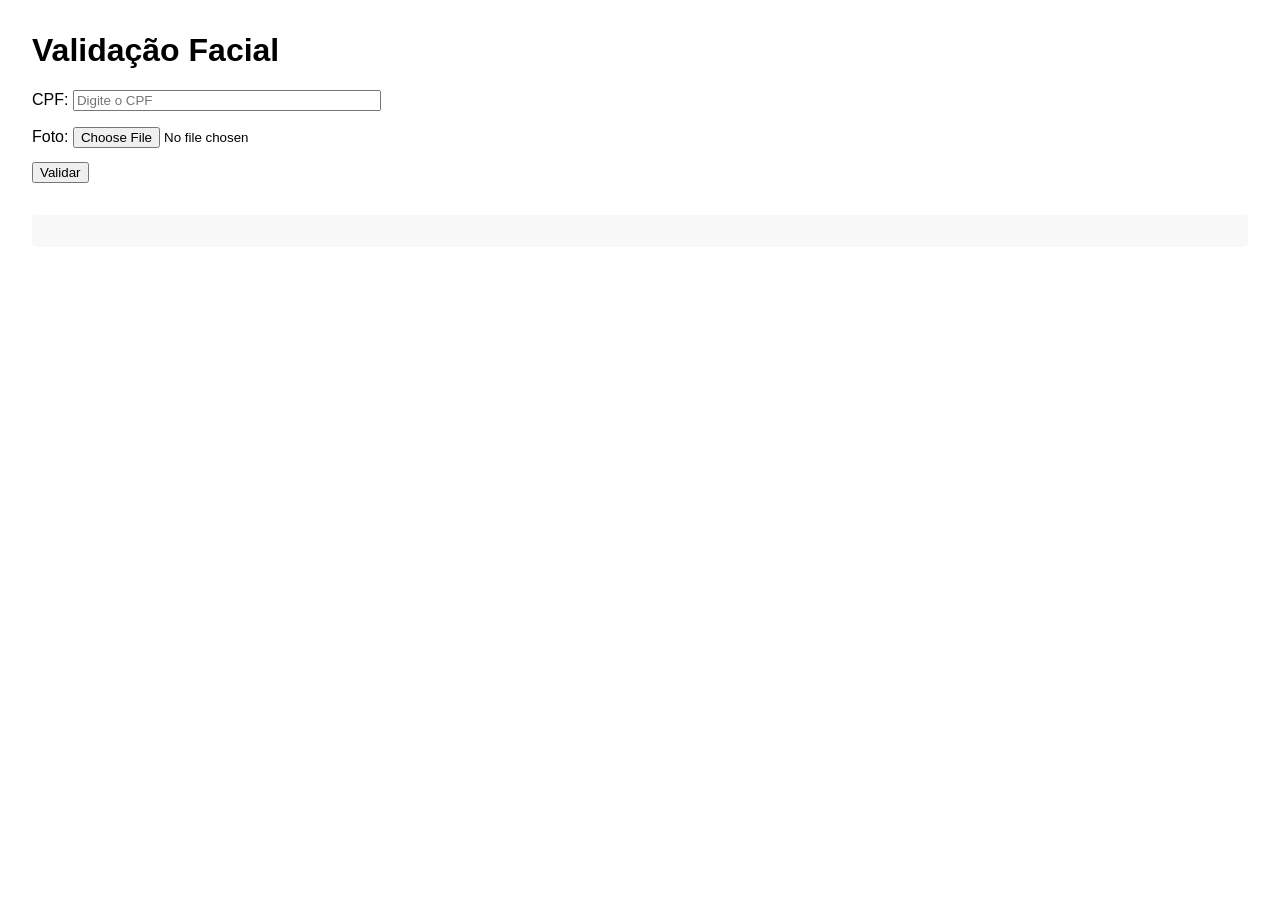
==== src/main/resources/static/facial.html @ 85809900 "[ADD] facial.html [FIX] FacialPfService" ====
<!DOCTYPE html>
<html lang="pt-br">
<head>
    <meta charset="UTF-8">
    <title>Validação Facial - DataValid</title>
    <style>
        body { font-family: Arial, sans-serif; margin: 2em; }
        label { display: block; margin-top: 1em; }
        input[type=text] { width: 300px; }
        button { margin-top: 1em; }
        #result { margin-top: 2em; white-space: pre-wrap; background: #f8f8f8; padding: 1em; border-radius: 5px; }
    </style>
</head>
<body>
    <h1>Validação Facial</h1>
    <form id="facialForm">
        <label>CPF:
            <input type="text" id="cpf" name="cpf" required maxlength="14" placeholder="Digite o CPF">
        </label>
        <label>Foto:
            <input type="file" id="photo" name="photo" accept="image/*" required>
        </label>
        <button type="submit">Validar</button>
    </form>
    <div id="result"></div>
    <script>
    document.getElementById('facialForm').onsubmit = async function(e) {
        e.preventDefault();
        const cpf = document.getElementById('cpf').value;
        const photoInput = document.getElementById('photo');
        const resultDiv = document.getElementById('result');
        resultDiv.textContent = 'Enviando...';
        const formData = new FormData();
        formData.append('cpf', cpf);
        if (photoInput.files.length > 0) {
            formData.append('photo', photoInput.files[0]);
        }
        try {
            const resp = await fetch('/api/datavalid/facial/pf', {
                method: 'POST',
                body: formData
            });
            const text = await resp.text();
            resultDiv.textContent = `Status: ${resp.status}\n` + text;
        } catch (err) {
            resultDiv.textContent = 'Erro: ' + err;
        }
    };
    </script>
</body>
</html>
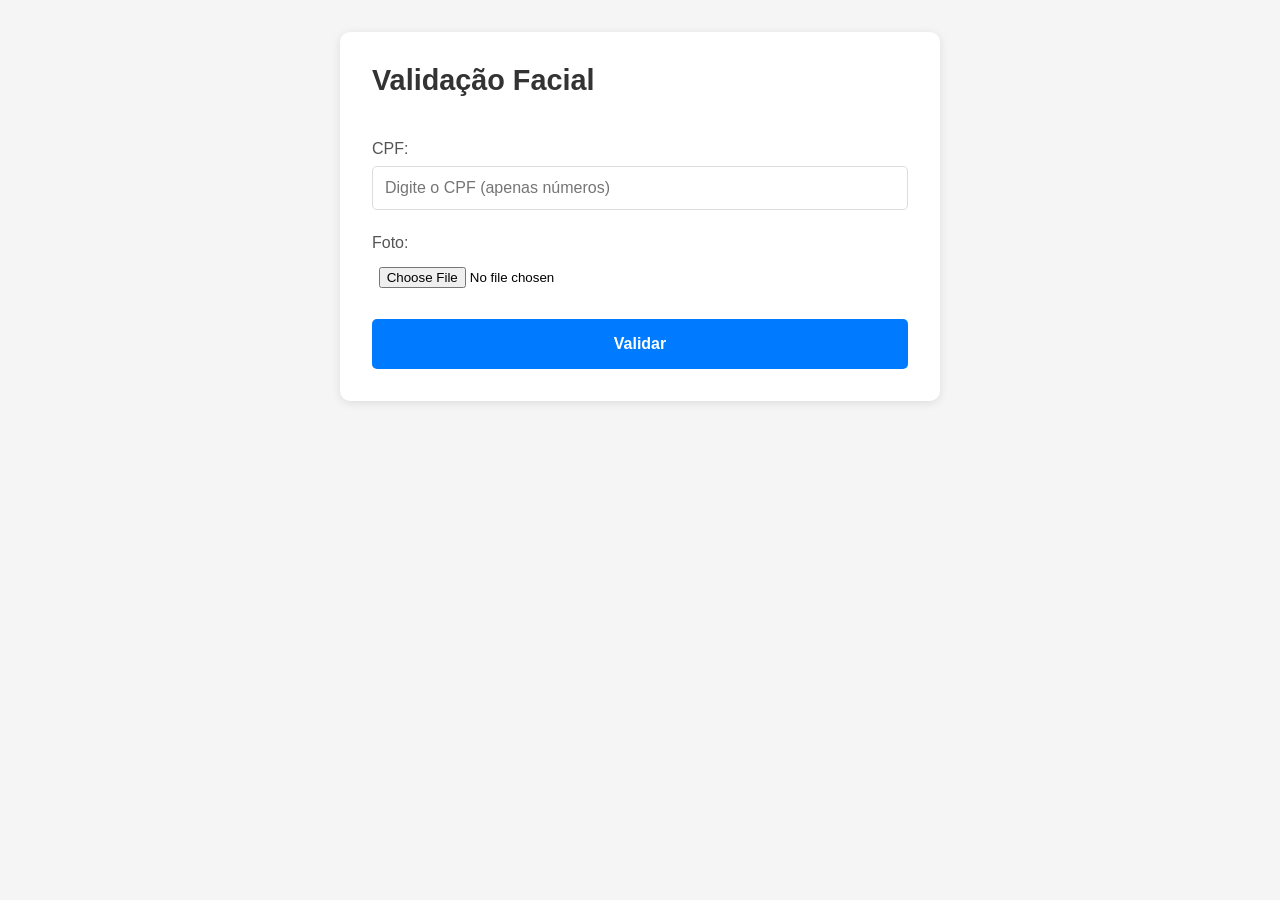
==== commit d87e8dfd: "[FIX] Exceções e facial.html" ====
--- a/src/main/resources/static/facial.html
+++ b/src/main/resources/static/facial.html
@@ -2,50 +2,411 @@
 <html lang="pt-br">
 <head>
     <meta charset="UTF-8">
+    <meta name="viewport" content="width=device-width, initial-scale=1.0">
     <title>Validação Facial - DataValid</title>
     <style>
-        body { font-family: Arial, sans-serif; margin: 2em; }
-        label { display: block; margin-top: 1em; }
-        input[type=text] { width: 300px; }
-        button { margin-top: 1em; }
-        #result { margin-top: 2em; white-space: pre-wrap; background: #f8f8f8; padding: 1em; border-radius: 5px; }
+        * { margin: 0; padding: 0; box-sizing: border-box; }
+        body { 
+            font-family: -apple-system, BlinkMacSystemFont, 'Segoe UI', Roboto, Arial, sans-serif;
+            background: #f5f5f5;
+            padding: 2em;
+        }
+        .container {
+            max-width: 600px;
+            margin: 0 auto;
+            background: white;
+            padding: 2em;
+            border-radius: 10px;
+            box-shadow: 0 2px 10px rgba(0,0,0,0.1);
+        }
+        h1 {
+            color: #333;
+            margin-bottom: 1.5em;
+            font-size: 1.8em;
+        }
+        .form-group {
+            margin-bottom: 1.5em;
+        }
+        label {
+            display: block;
+            margin-bottom: 0.5em;
+            color: #555;
+            font-weight: 500;
+        }
+        input[type=text] {
+            width: 100%;
+            padding: 0.75em;
+            border: 1px solid #ddd;
+            border-radius: 5px;
+            font-size: 1em;
+        }
+        input[type=file] {
+            width: 100%;
+            padding: 0.5em;
+        }
+        button {
+            width: 100%;
+            padding: 1em;
+            background: #007bff;
+            color: white;
+            border: none;
+            border-radius: 5px;
+            font-size: 1em;
+            font-weight: 600;
+            cursor: pointer;
+            transition: background 0.3s;
+        }
+        button:hover { background: #0056b3; }
+        
+        /* Resultado Visual */
+        .result-container {
+            margin-top: 2em;
+            display: none;
+        }
+        .result-container.show { display: block; }
+        
+        .result-header {
+            background: #f8f9fa;
+            padding: 2em;
+            border-radius: 10px;
+            text-align: center;
+            margin-bottom: 1.5em;
+        }
+        
+        .profile-photo {
+            width: 120px;
+            height: 120px;
+            border-radius: 50%;
+            object-fit: cover;
+            border: 4px solid #fff;
+            box-shadow: 0 4px 10px rgba(0,0,0,0.15);
+            margin-bottom: 1em;
+        }
+        
+        .probability-container {
+            display: inline-block;
+            position: relative;
+            margin-top: 1em;
+        }
+        
+        .probability-circle {
+            width: 150px;
+            height: 150px;
+            border-radius: 50%;
+            background: conic-gradient(#28a745 0deg, #28a745 calc(var(--probability) * 3.6deg), #e9ecef calc(var(--probability) * 3.6deg));
+            display: flex;
+            align-items: center;
+            justify-content: center;
+            position: relative;
+        }
+        
+        .probability-inner {
+            width: 120px;
+            height: 120px;
+            background: white;
+            border-radius: 50%;
+            display: flex;
+            flex-direction: column;
+            align-items: center;
+            justify-content: center;
+        }
+        
+        .probability-value {
+            font-size: 2em;
+            font-weight: bold;
+            color: #28a745;
+        }
+        
+        .probability-label {
+            font-size: 0.8em;
+            color: #666;
+            margin-top: 0.2em;
+        }
+        
+        .probability-text {
+            margin-top: 0.5em;
+            font-size: 0.9em;
+            color: #28a745;
+            font-weight: 600;
+        }
+        
+        .dados-principais {
+            background: #f8f9fa;
+            padding: 1.5em;
+            border-radius: 10px;
+        }
+        
+        .dados-header {
+            font-size: 1.1em;
+            color: #333;
+            margin-bottom: 1em;
+            font-weight: 600;
+            display: flex;
+            align-items: center;
+        }
+        
+        .dados-header .info-icon {
+            width: 20px;
+            height: 20px;
+            background: #6c757d;
+            color: white;
+            border-radius: 50%;
+            display: inline-flex;
+            align-items: center;
+            justify-content: center;
+            font-size: 0.8em;
+            margin-left: auto;
+        }
+        
+        .dado-item {
+            display: flex;
+            align-items: center;
+            padding: 1em;
+            background: white;
+            border-radius: 8px;
+            margin-bottom: 0.5em;
+        }
+        
+        .check-icon {
+            width: 24px;
+            height: 24px;
+            background: #28a745;
+            border-radius: 50%;
+            display: flex;
+            align-items: center;
+            justify-content: center;
+            margin-right: 1em;
+            flex-shrink: 0;
+        }
+        
+        .check-icon::after {
+            content: '✓';
+            color: white;
+            font-weight: bold;
+            font-size: 0.9em;
+        }
+        
+        .dado-content {
+            flex: 1;
+        }
+        
+        .dado-label {
+            font-size: 0.85em;
+            color: #666;
+            margin-bottom: 0.2em;
+        }
+        
+        .dado-value {
+            font-size: 1em;
+            color: #333;
+            font-weight: 500;
+        }
+        
+        .error-message {
+            background: #f8d7da;
+            color: #721c24;
+            padding: 1em;
+            border-radius: 5px;
+            margin-top: 1em;
+        }
+        
+        .loading {
+            text-align: center;
+            padding: 2em;
+            color: #666;
+        }
     </style>
 </head>
 <body>
-    <h1>Validação Facial</h1>
-    <form id="facialForm">
-        <label>CPF:
-            <input type="text" id="cpf" name="cpf" required maxlength="14" placeholder="Digite o CPF">
-        </label>
-        <label>Foto:
-            <input type="file" id="photo" name="photo" accept="image/*" required>
-        </label>
-        <button type="submit">Validar</button>
-    </form>
-    <div id="result"></div>
+    <div class="container">
+        <h1>Validação Facial</h1>
+        <form id="facialForm">
+            <div class="form-group">
+                <label for="cpf">CPF:</label>
+                <input type="text" id="cpf" name="cpf" required maxlength="14" placeholder="Digite o CPF (apenas números)">
+            </div>
+            <div class="form-group">
+                <label for="photo">Foto:</label>
+                <input type="file" id="photo" name="photo" accept="image/*" required>
+            </div>
+            <button type="submit">Validar</button>
+        </form>
+        
+        <div id="result" class="result-container">
+            <!-- Resultado será inserido aqui -->
+        </div>
+    </div>
+    
     <script>
     document.getElementById('facialForm').onsubmit = async function(e) {
         e.preventDefault();
         const cpf = document.getElementById('cpf').value;
         const photoInput = document.getElementById('photo');
         const resultDiv = document.getElementById('result');
-        resultDiv.textContent = 'Enviando...';
+        
+        // Mostra loading
+        resultDiv.className = 'result-container show';
+        resultDiv.innerHTML = '<div class="loading">Enviando...</div>';
+        
+        // Cria FormData
         const formData = new FormData();
         formData.append('cpf', cpf);
+        
+        // Cria URL da imagem para preview
+        let photoUrl = '';
         if (photoInput.files.length > 0) {
             formData.append('photo', photoInput.files[0]);
-        }
+            photoUrl = URL.createObjectURL(photoInput.files[0]);
+        }
+        
         try {
             const resp = await fetch('/api/datavalid/facial/pf', {
                 method: 'POST',
                 body: formData
             });
-            const text = await resp.text();
-            resultDiv.textContent = `Status: ${resp.status}\n` + text;
+            
+            if (resp.ok) {
+                const data = await resp.json();
+                displayResult(data, photoUrl, cpf);
+            } else {
+                const errorText = await resp.text();
+                resultDiv.innerHTML = `<div class="error-message">Erro ${resp.status}: ${errorText}</div>`;
+            }
         } catch (err) {
-            resultDiv.textContent = 'Erro: ' + err;
+            resultDiv.innerHTML = `<div class="error-message">Erro: ${err.message}</div>`;
         }
     };
+    
+    function displayResult(data, photoUrl, cpf) {
+        const resultDiv = document.getElementById('result');
+        
+        // Debug: mostra a resposta completa no console
+        console.log('Resposta da API:', data);
+        
+        // Extrai dados da biometria facial
+        let probability = 0;
+        let probabilityLabel = 'Baixa probabilidade';
+        let vivacidade = '';
+        let disponivel = false;
+        
+        if (data.biometria_facial) {
+            // Similaridade vem como decimal entre 0 e 1, converte para percentual inteiro
+            if (data.biometria_facial.similaridade !== undefined && data.biometria_facial.similaridade !== null) {
+                probability = Math.round(data.biometria_facial.similaridade * 100);
+            }
+            
+            // Define o texto baseado na probabilidade conforme tabela
+            // Altíssima: 100% - 93%
+            // Alta: 92,99% - 85%
+            // Baixa: 84,99% - 32%
+            // Baixíssima: 31,99% - 0%
+            if (probability >= 93) {
+                probabilityLabel = 'Altíssima probabilidade';
+            } else if (probability >= 85) {
+                probabilityLabel = 'Alta probabilidade';
+            } else if (probability >= 32) {
+                probabilityLabel = 'Baixa probabilidade';
+            } else {
+                probabilityLabel = 'Baixíssima probabilidade';
+            }
+            
+            vivacidade = data.biometria_facial.vivacidade || '';
+            disponivel = data.biometria_facial.disponivel || false;
+        }
+        
+        const html = `
+            <div class="result-header">
+                ${photoUrl ? `<img src="${photoUrl}" alt="Foto" class="profile-photo">` : ''}
+                
+                <div class="probability-container">
+                    <div class="probability-circle" style="--probability: ${probability}">
+                        <div class="probability-inner">
+                            <div class="probability-value">${probability}%</div>
+                        </div>
+                    </div>
+                    <div class="probability-text">${probabilityLabel}</div>
+                </div>
+            </div>
+            
+            <div class="dados-principais">
+                <div class="dados-header">
+                    Dados principais
+                    <span class="info-icon">i</span>
+                </div>
+                
+                <div class="dado-item">
+                    <div class="check-icon"></div>
+                    <div class="dado-content">
+                        <div class="dado-label">CPF</div>
+                        <div class="dado-value">${cpf}</div>
+                    </div>
+                </div>
+                
+                ${vivacidade ? `
+                <div class="dado-item">
+                    <div class="check-icon"></div>
+                    <div class="dado-content">
+                        <div class="dado-label">Vivacidade</div>
+                        <div class="dado-value">${vivacidade}</div>
+                    </div>
+                </div>
+                ` : ''}
+                
+                ${data.rfb_existe !== undefined ? `
+                <div class="dado-item">
+                    <div class="check-icon"></div>
+                    <div class="dado-content">
+                        <div class="dado-label">RFB (Receita Federal)</div>
+                        <div class="dado-value">${data.rfb_existe ? 'Cadastro encontrado' : 'Não encontrado'}</div>
+                    </div>
+                </div>
+                ` : ''}
+                
+                ${data.cnh_existe !== undefined ? `
+                <div class="dado-item">
+                    <div class="check-icon"></div>
+                    <div class="dado-content">
+                        <div class="dado-label">CNH</div>
+                        <div class="dado-value">${data.cnh_existe ? 'Cadastro encontrado' : 'Não encontrado'}</div>
+                    </div>
+                </div>
+                ` : ''}
+                
+                ${data.rfb && data.rfb.nome ? `
+                <div class="dado-item">
+                    <div class="check-icon"></div>
+                    <div class="dado-content">
+                        <div class="dado-label">Nome (RFB)</div>
+                        <div class="dado-value">${data.rfb.nome}</div>
+                    </div>
+                </div>
+                ` : ''}
+                
+                ${data.cnh && data.cnh.nome ? `
+                <div class="dado-item">
+                    <div class="check-icon"></div>
+                    <div class="dado-content">
+                        <div class="dado-label">Nome (CNH)</div>
+                        <div class="dado-value">${data.cnh.nome}</div>
+                    </div>
+                </div>
+                ` : ''}
+                
+                ${disponivel !== undefined ? `
+                <div class="dado-item">
+                    <div class="check-icon"></div>
+                    <div class="dado-content">
+                        <div class="dado-label">Biometria</div>
+                        <div class="dado-value">${disponivel ? 'Disponível' : 'Não disponível'}</div>
+                    </div>
+                </div>
+                ` : ''}
+            </div>
+        `;
+        
+        resultDiv.className = 'result-container show';
+        resultDiv.innerHTML = html;
+    }
     </script>
 </body>
 </html>
